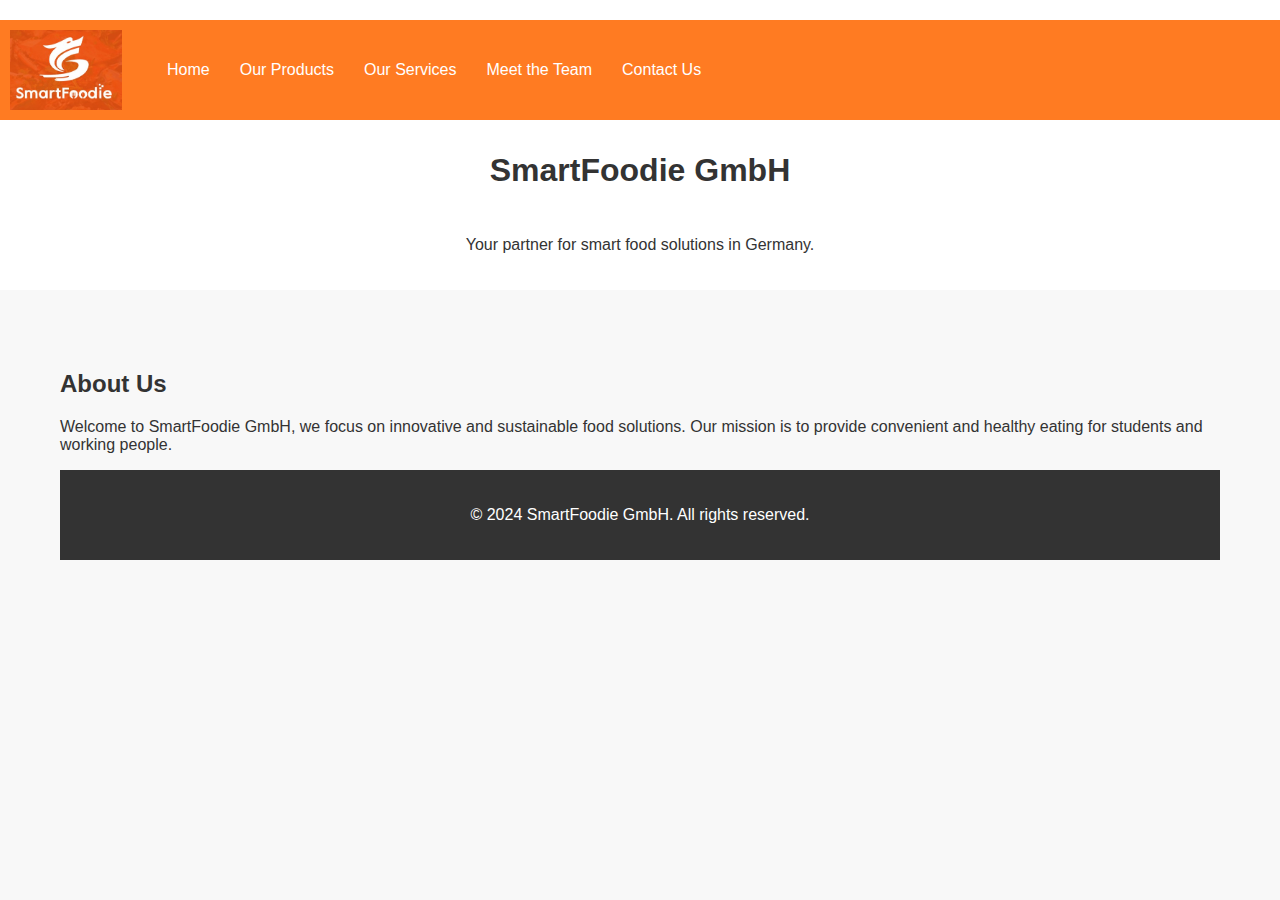
==== about.html @ 8eecd0f3 "Add files via upload" ====
<!DOCTYPE html>
<html lang="en">
<head>
    <meta charset="UTF-8">
    <meta name="viewport" content="width=device-width, initial-scale=1.0">
    <title>About Us - Smart Foodie GmbH</title>
    <link rel="stylesheet" href="styles.css">
</head>
<body>
    <header>
        <nav class="navbar">
            <a href="index.html" class="logo-link">
                <img src="logo/sf/SF.jpg" alt="Smart Foodie GmbH Logo" class="logo">
            </a>
            <div class="nav-links">
                <a href="index.html">Home</a>
                <a href="about.html">Our Products</a>
                <a href="services.html">Our Services</a>
                <a href="team.html">Meet the Team</a>
                <a href="contact.html">Contact Us</a>
            </div>
        </nav>
        <h1>SmartFoodie GmbH</h1>
        <p>Your partner for smart food solutions in Germany.</p>
    </header>

    <div class="container">
        
        <section>
            <h2>About Us</h2>
            <p>Welcome to SmartFoodie GmbH, we focus on innovative and sustainable food solutions. Our mission is to provide convenient and healthy eating for students and working people.</p>
        </section>
        
        <footer>
            <p>&copy; 2024 SmartFoodie GmbH. All rights reserved.</p>
        </footer>
    </div>
</body>
</html>
---- styles.css ----
body {
    font-family: Arial, sans-serif;
    margin: 0;
    padding: 0;
    background-color: #f8f8f8;
    color: #333;
}
.container {
    width: 100%;
    max-width: 1200px;
    margin: 0 auto;
    padding: 20px;
    box-sizing: border-box;
}
header, footer {
    margin-bottom: 40px;
}
header {
    text-align: center;
    padding: 20px 0;
    background-color: white;
    color: #333;
    position: relative;
}
header h1 {
    margin: 0;
    font-size: 2em;
    height: 100px;
    display: flex;
    align-items: center;
    justify-content: center;
}
footer {
    text-align: center;
    padding: 20px 0;
    background-color: #333;
    color: white;
}
a {
    color: white;
    text-decoration: none;
    font-size: 1em;
}
.navbar {
    display: flex;
    align-items: center;
    justify-content: flex-start;
    background-color: #ff7b22;
    padding: 0;
    flex-wrap: wrap;
}
.logo-link {
    display: flex;
    align-items: center;
    margin-right: 20px;
}
.logo {
    height: 80px;
    width: auto;
    padding: 10px;
}
.nav-links {
    display: flex;
    align-items: center;
    justify-content: center;
    flex-wrap: wrap;
}
.nav-links a {
    color: white;
    padding: 10px 15px;
    text-decoration: none;
    font-size: 1em;
}
.nav-links a:hover {
    background-color: #333;
    color: white;
}
#about, #contact {
    margin-bottom: 40px;
}

.about-images {
    display: flex;
    justify-content: center;
    gap: 20px; /* 图片之间的间距 */
    margin-bottom: 20px;
}
.about-image {
    width: 30%; /* 每张图片占据 30% 的宽度 */
    height: auto;
}

@media (max-width: 768px) {
    .navbar {
        flex-direction: column;
        align-items: flex-start;
    }
    .nav-links {
        flex-direction: column;
        width: 100%;
    }
    .nav-links a {
        padding: 10px;
        text-align: center;
        width: 100%;
    }
    header h1 {
        font-size: 1.5em;
        height: 80px;
    }
}
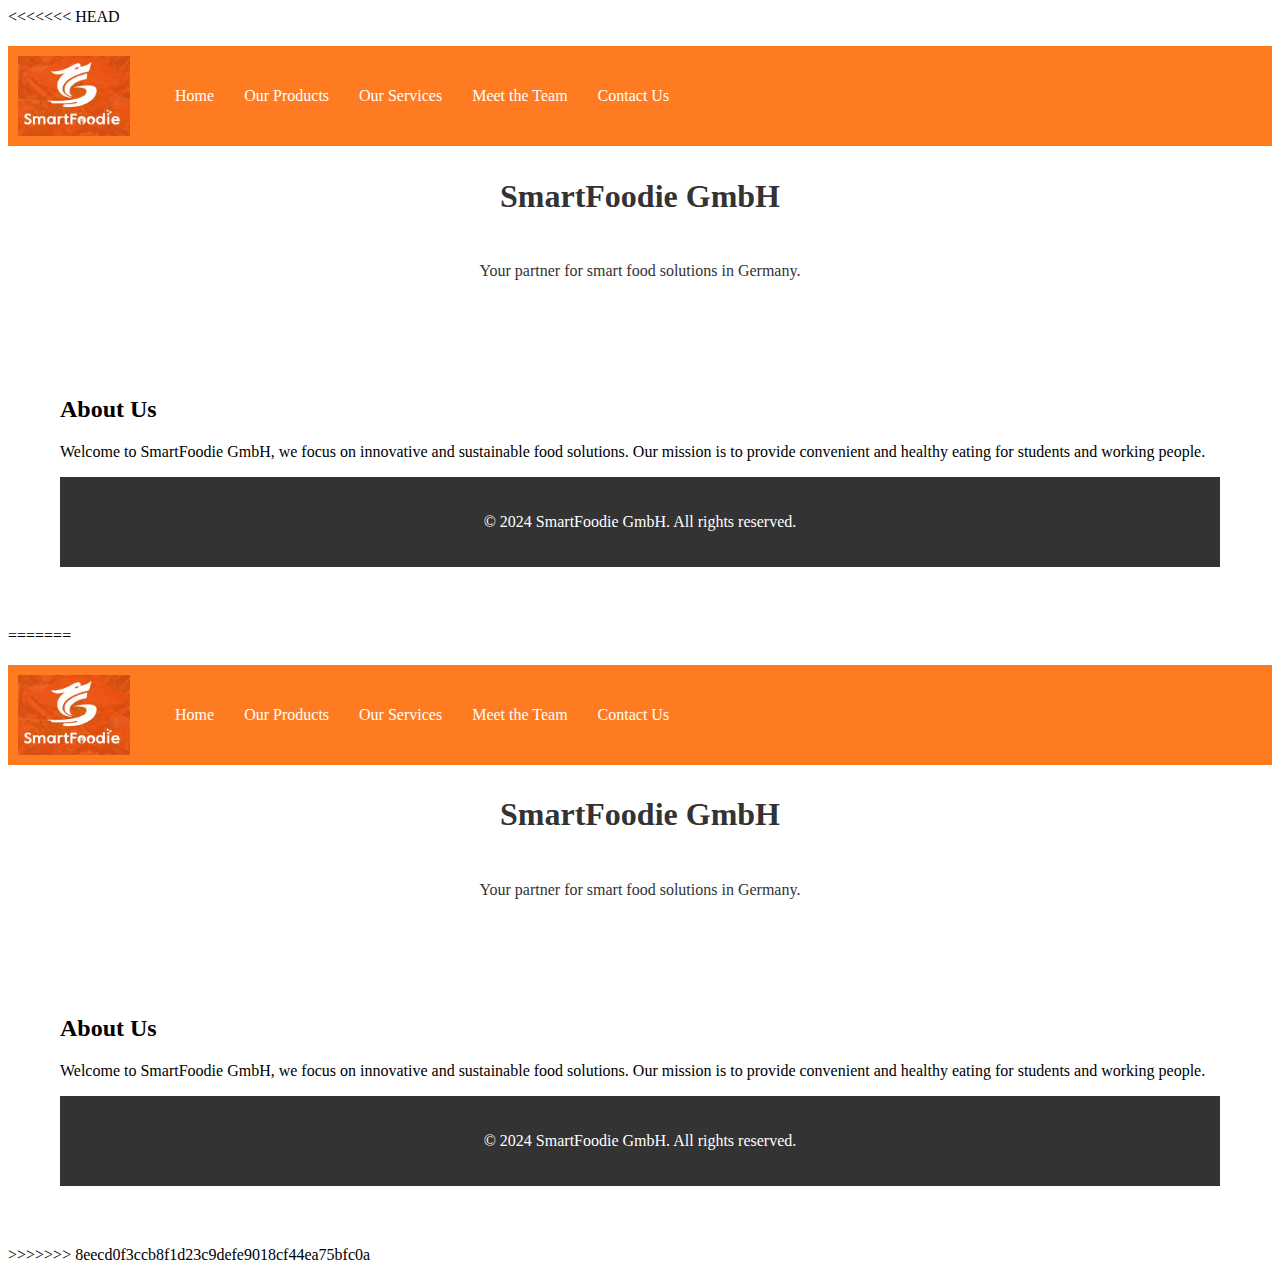
==== commit b048aab5: "Resolve merge conflicts" ====
--- a/about.html
+++ b/about.html
@@ -1,39 +1,81 @@
-<!DOCTYPE html>
-<html lang="en">
-<head>
-    <meta charset="UTF-8">
-    <meta name="viewport" content="width=device-width, initial-scale=1.0">
-    <title>About Us - Smart Foodie GmbH</title>
-    <link rel="stylesheet" href="styles.css">
-</head>
-<body>
-    <header>
-        <nav class="navbar">
-            <a href="index.html" class="logo-link">
-                <img src="logo/sf/SF.jpg" alt="Smart Foodie GmbH Logo" class="logo">
-            </a>
-            <div class="nav-links">
-                <a href="index.html">Home</a>
-                <a href="about.html">Our Products</a>
-                <a href="services.html">Our Services</a>
-                <a href="team.html">Meet the Team</a>
-                <a href="contact.html">Contact Us</a>
-            </div>
-        </nav>
-        <h1>SmartFoodie GmbH</h1>
-        <p>Your partner for smart food solutions in Germany.</p>
-    </header>
-
-    <div class="container">
-        
-        <section>
-            <h2>About Us</h2>
-            <p>Welcome to SmartFoodie GmbH, we focus on innovative and sustainable food solutions. Our mission is to provide convenient and healthy eating for students and working people.</p>
-        </section>
-        
-        <footer>
-            <p>&copy; 2024 SmartFoodie GmbH. All rights reserved.</p>
-        </footer>
-    </div>
-</body>
-</html>
+<<<<<<< HEAD
+<!DOCTYPE html>
+<html lang="en">
+<head>
+    <meta charset="UTF-8">
+    <meta name="viewport" content="width=device-width, initial-scale=1.0">
+    <title>About Us - Smart Foodie GmbH</title>
+    <link rel="stylesheet" href="styles.css">
+</head>
+<body>
+    <header>
+        <nav class="navbar">
+            <a href="index.html" class="logo-link">
+                <img src="logo/sf/SF.jpg" alt="Smart Foodie GmbH Logo" class="logo">
+            </a>
+            <div class="nav-links">
+                <a href="index.html">Home</a>
+                <a href="about.html">Our Products</a>
+                <a href="services.html">Our Services</a>
+                <a href="team.html">Meet the Team</a>
+                <a href="contact.html">Contact Us</a>
+            </div>
+        </nav>
+        <h1>SmartFoodie GmbH</h1>
+        <p>Your partner for smart food solutions in Germany.</p>
+    </header>
+
+    <div class="container">
+        
+        <section>
+            <h2>About Us</h2>
+            <p>Welcome to SmartFoodie GmbH, we focus on innovative and sustainable food solutions. Our mission is to provide convenient and healthy eating for students and working people.</p>
+        </section>
+        
+        <footer>
+            <p>&copy; 2024 SmartFoodie GmbH. All rights reserved.</p>
+        </footer>
+    </div>
+</body>
+</html>
+=======
+<!DOCTYPE html>
+<html lang="en">
+<head>
+    <meta charset="UTF-8">
+    <meta name="viewport" content="width=device-width, initial-scale=1.0">
+    <title>About Us - Smart Foodie GmbH</title>
+    <link rel="stylesheet" href="styles.css">
+</head>
+<body>
+    <header>
+        <nav class="navbar">
+            <a href="index.html" class="logo-link">
+                <img src="logo/sf/SF.jpg" alt="Smart Foodie GmbH Logo" class="logo">
+            </a>
+            <div class="nav-links">
+                <a href="index.html">Home</a>
+                <a href="about.html">Our Products</a>
+                <a href="services.html">Our Services</a>
+                <a href="team.html">Meet the Team</a>
+                <a href="contact.html">Contact Us</a>
+            </div>
+        </nav>
+        <h1>SmartFoodie GmbH</h1>
+        <p>Your partner for smart food solutions in Germany.</p>
+    </header>
+
+    <div class="container">
+        
+        <section>
+            <h2>About Us</h2>
+            <p>Welcome to SmartFoodie GmbH, we focus on innovative and sustainable food solutions. Our mission is to provide convenient and healthy eating for students and working people.</p>
+        </section>
+        
+        <footer>
+            <p>&copy; 2024 SmartFoodie GmbH. All rights reserved.</p>
+        </footer>
+    </div>
+</body>
+</html>
+>>>>>>> 8eecd0f3ccb8f1d23c9defe9018cf44ea75bfc0a
--- a/styles.css
+++ b/styles.css
@@ -1,111 +1,225 @@
-body {
-    font-family: Arial, sans-serif;
-    margin: 0;
-    padding: 0;
-    background-color: #f8f8f8;
-    color: #333;
-}
-.container {
-    width: 100%;
-    max-width: 1200px;
-    margin: 0 auto;
-    padding: 20px;
-    box-sizing: border-box;
-}
-header, footer {
-    margin-bottom: 40px;
-}
-header {
-    text-align: center;
-    padding: 20px 0;
-    background-color: white;
-    color: #333;
-    position: relative;
-}
-header h1 {
-    margin: 0;
-    font-size: 2em;
-    height: 100px;
-    display: flex;
-    align-items: center;
-    justify-content: center;
-}
-footer {
-    text-align: center;
-    padding: 20px 0;
-    background-color: #333;
-    color: white;
-}
-a {
-    color: white;
-    text-decoration: none;
-    font-size: 1em;
-}
-.navbar {
-    display: flex;
-    align-items: center;
-    justify-content: flex-start;
-    background-color: #ff7b22;
-    padding: 0;
-    flex-wrap: wrap;
-}
-.logo-link {
-    display: flex;
-    align-items: center;
-    margin-right: 20px;
-}
-.logo {
-    height: 80px;
-    width: auto;
-    padding: 10px;
-}
-.nav-links {
-    display: flex;
-    align-items: center;
-    justify-content: center;
-    flex-wrap: wrap;
-}
-.nav-links a {
-    color: white;
-    padding: 10px 15px;
-    text-decoration: none;
-    font-size: 1em;
-}
-.nav-links a:hover {
-    background-color: #333;
-    color: white;
-}
-#about, #contact {
-    margin-bottom: 40px;
-}
-
-.about-images {
-    display: flex;
-    justify-content: center;
-    gap: 20px; /* 图片之间的间距 */
-    margin-bottom: 20px;
-}
-.about-image {
-    width: 30%; /* 每张图片占据 30% 的宽度 */
-    height: auto;
-}
-
-@media (max-width: 768px) {
-    .navbar {
-        flex-direction: column;
-        align-items: flex-start;
-    }
-    .nav-links {
-        flex-direction: column;
-        width: 100%;
-    }
-    .nav-links a {
-        padding: 10px;
-        text-align: center;
-        width: 100%;
-    }
-    header h1 {
-        font-size: 1.5em;
-        height: 80px;
-    }
-}
+<<<<<<< HEAD
+body {
+    font-family: Arial, sans-serif;
+    margin: 0;
+    padding: 0;
+    background-color: #f8f8f8;
+    color: #333;
+}
+.container {
+    width: 100%;
+    max-width: 1200px;
+    margin: 0 auto;
+    padding: 20px;
+    box-sizing: border-box;
+}
+header, footer {
+    margin-bottom: 40px;
+}
+header {
+    text-align: center;
+    padding: 20px 0;
+    background-color: white;
+    color: #333;
+    position: relative;
+}
+header h1 {
+    margin: 0;
+    font-size: 2em;
+    height: 100px;
+    display: flex;
+    align-items: center;
+    justify-content: center;
+}
+footer {
+    text-align: center;
+    padding: 20px 0;
+    background-color: #333;
+    color: white;
+}
+a {
+    color: white;
+    text-decoration: none;
+    font-size: 1em;
+}
+.navbar {
+    display: flex;
+    align-items: center;
+    justify-content: flex-start;
+    background-color: #ff7b22;
+    padding: 0;
+    flex-wrap: wrap;
+}
+.logo-link {
+    display: flex;
+    align-items: center;
+    margin-right: 20px;
+}
+.logo {
+    height: 80px;
+    width: auto;
+    padding: 10px;
+}
+.nav-links {
+    display: flex;
+    align-items: center;
+    justify-content: center;
+    flex-wrap: wrap;
+}
+.nav-links a {
+    color: white;
+    padding: 10px 15px;
+    text-decoration: none;
+    font-size: 1em;
+}
+.nav-links a:hover {
+    background-color: #333;
+    color: white;
+}
+#about, #contact {
+    margin-bottom: 40px;
+}
+
+.about-images {
+    display: flex;
+    justify-content: center;
+    gap: 20px; /* 图片之间的间距 */
+    margin-bottom: 20px;
+}
+.about-image {
+    width: 30%; /* 每张图片占据 30% 的宽度 */
+    height: auto;
+}
+
+@media (max-width: 768px) {
+    .navbar {
+        flex-direction: column;
+        align-items: flex-start;
+    }
+    .nav-links {
+        flex-direction: column;
+        width: 100%;
+    }
+    .nav-links a {
+        padding: 10px;
+        text-align: center;
+        width: 100%;
+    }
+    header h1 {
+        font-size: 1.5em;
+        height: 80px;
+    }
+}
+=======
+body {
+    font-family: Arial, sans-serif;
+    margin: 0;
+    padding: 0;
+    background-color: #f8f8f8;
+    color: #333;
+}
+.container {
+    width: 100%;
+    max-width: 1200px;
+    margin: 0 auto;
+    padding: 20px;
+    box-sizing: border-box;
+}
+header, footer {
+    margin-bottom: 40px;
+}
+header {
+    text-align: center;
+    padding: 20px 0;
+    background-color: white;
+    color: #333;
+    position: relative;
+}
+header h1 {
+    margin: 0;
+    font-size: 2em;
+    height: 100px;
+    display: flex;
+    align-items: center;
+    justify-content: center;
+}
+footer {
+    text-align: center;
+    padding: 20px 0;
+    background-color: #333;
+    color: white;
+}
+a {
+    color: white;
+    text-decoration: none;
+    font-size: 1em;
+}
+.navbar {
+    display: flex;
+    align-items: center;
+    justify-content: flex-start;
+    background-color: #ff7b22;
+    padding: 0;
+    flex-wrap: wrap;
+}
+.logo-link {
+    display: flex;
+    align-items: center;
+    margin-right: 20px;
+}
+.logo {
+    height: 80px;
+    width: auto;
+    padding: 10px;
+}
+.nav-links {
+    display: flex;
+    align-items: center;
+    justify-content: center;
+    flex-wrap: wrap;
+}
+.nav-links a {
+    color: white;
+    padding: 10px 15px;
+    text-decoration: none;
+    font-size: 1em;
+}
+.nav-links a:hover {
+    background-color: #333;
+    color: white;
+}
+#about, #contact {
+    margin-bottom: 40px;
+}
+
+.about-images {
+    display: flex;
+    justify-content: center;
+    gap: 20px; /* 图片之间的间距 */
+    margin-bottom: 20px;
+}
+.about-image {
+    width: 30%; /* 每张图片占据 30% 的宽度 */
+    height: auto;
+}
+
+@media (max-width: 768px) {
+    .navbar {
+        flex-direction: column;
+        align-items: flex-start;
+    }
+    .nav-links {
+        flex-direction: column;
+        width: 100%;
+    }
+    .nav-links a {
+        padding: 10px;
+        text-align: center;
+        width: 100%;
+    }
+    header h1 {
+        font-size: 1.5em;
+        height: 80px;
+    }
+}
+>>>>>>> 8eecd0f3ccb8f1d23c9defe9018cf44ea75bfc0a
--- a/styles.css
+++ b/styles.css
@@ -1,111 +1,225 @@
-body {
-    font-family: Arial, sans-serif;
-    margin: 0;
-    padding: 0;
-    background-color: #f8f8f8;
-    color: #333;
-}
-.container {
-    width: 100%;
-    max-width: 1200px;
-    margin: 0 auto;
-    padding: 20px;
-    box-sizing: border-box;
-}
-header, footer {
-    margin-bottom: 40px;
-}
-header {
-    text-align: center;
-    padding: 20px 0;
-    background-color: white;
-    color: #333;
-    position: relative;
-}
-header h1 {
-    margin: 0;
-    font-size: 2em;
-    height: 100px;
-    display: flex;
-    align-items: center;
-    justify-content: center;
-}
-footer {
-    text-align: center;
-    padding: 20px 0;
-    background-color: #333;
-    color: white;
-}
-a {
-    color: white;
-    text-decoration: none;
-    font-size: 1em;
-}
-.navbar {
-    display: flex;
-    align-items: center;
-    justify-content: flex-start;
-    background-color: #ff7b22;
-    padding: 0;
-    flex-wrap: wrap;
-}
-.logo-link {
-    display: flex;
-    align-items: center;
-    margin-right: 20px;
-}
-.logo {
-    height: 80px;
-    width: auto;
-    padding: 10px;
-}
-.nav-links {
-    display: flex;
-    align-items: center;
-    justify-content: center;
-    flex-wrap: wrap;
-}
-.nav-links a {
-    color: white;
-    padding: 10px 15px;
-    text-decoration: none;
-    font-size: 1em;
-}
-.nav-links a:hover {
-    background-color: #333;
-    color: white;
-}
-#about, #contact {
-    margin-bottom: 40px;
-}
-
-.about-images {
-    display: flex;
-    justify-content: center;
-    gap: 20px; /* 图片之间的间距 */
-    margin-bottom: 20px;
-}
-.about-image {
-    width: 30%; /* 每张图片占据 30% 的宽度 */
-    height: auto;
-}
-
-@media (max-width: 768px) {
-    .navbar {
-        flex-direction: column;
-        align-items: flex-start;
-    }
-    .nav-links {
-        flex-direction: column;
-        width: 100%;
-    }
-    .nav-links a {
-        padding: 10px;
-        text-align: center;
-        width: 100%;
-    }
-    header h1 {
-        font-size: 1.5em;
-        height: 80px;
-    }
-}
+<<<<<<< HEAD
+body {
+    font-family: Arial, sans-serif;
+    margin: 0;
+    padding: 0;
+    background-color: #f8f8f8;
+    color: #333;
+}
+.container {
+    width: 100%;
+    max-width: 1200px;
+    margin: 0 auto;
+    padding: 20px;
+    box-sizing: border-box;
+}
+header, footer {
+    margin-bottom: 40px;
+}
+header {
+    text-align: center;
+    padding: 20px 0;
+    background-color: white;
+    color: #333;
+    position: relative;
+}
+header h1 {
+    margin: 0;
+    font-size: 2em;
+    height: 100px;
+    display: flex;
+    align-items: center;
+    justify-content: center;
+}
+footer {
+    text-align: center;
+    padding: 20px 0;
+    background-color: #333;
+    color: white;
+}
+a {
+    color: white;
+    text-decoration: none;
+    font-size: 1em;
+}
+.navbar {
+    display: flex;
+    align-items: center;
+    justify-content: flex-start;
+    background-color: #ff7b22;
+    padding: 0;
+    flex-wrap: wrap;
+}
+.logo-link {
+    display: flex;
+    align-items: center;
+    margin-right: 20px;
+}
+.logo {
+    height: 80px;
+    width: auto;
+    padding: 10px;
+}
+.nav-links {
+    display: flex;
+    align-items: center;
+    justify-content: center;
+    flex-wrap: wrap;
+}
+.nav-links a {
+    color: white;
+    padding: 10px 15px;
+    text-decoration: none;
+    font-size: 1em;
+}
+.nav-links a:hover {
+    background-color: #333;
+    color: white;
+}
+#about, #contact {
+    margin-bottom: 40px;
+}
+
+.about-images {
+    display: flex;
+    justify-content: center;
+    gap: 20px; /* 图片之间的间距 */
+    margin-bottom: 20px;
+}
+.about-image {
+    width: 30%; /* 每张图片占据 30% 的宽度 */
+    height: auto;
+}
+
+@media (max-width: 768px) {
+    .navbar {
+        flex-direction: column;
+        align-items: flex-start;
+    }
+    .nav-links {
+        flex-direction: column;
+        width: 100%;
+    }
+    .nav-links a {
+        padding: 10px;
+        text-align: center;
+        width: 100%;
+    }
+    header h1 {
+        font-size: 1.5em;
+        height: 80px;
+    }
+}
+=======
+body {
+    font-family: Arial, sans-serif;
+    margin: 0;
+    padding: 0;
+    background-color: #f8f8f8;
+    color: #333;
+}
+.container {
+    width: 100%;
+    max-width: 1200px;
+    margin: 0 auto;
+    padding: 20px;
+    box-sizing: border-box;
+}
+header, footer {
+    margin-bottom: 40px;
+}
+header {
+    text-align: center;
+    padding: 20px 0;
+    background-color: white;
+    color: #333;
+    position: relative;
+}
+header h1 {
+    margin: 0;
+    font-size: 2em;
+    height: 100px;
+    display: flex;
+    align-items: center;
+    justify-content: center;
+}
+footer {
+    text-align: center;
+    padding: 20px 0;
+    background-color: #333;
+    color: white;
+}
+a {
+    color: white;
+    text-decoration: none;
+    font-size: 1em;
+}
+.navbar {
+    display: flex;
+    align-items: center;
+    justify-content: flex-start;
+    background-color: #ff7b22;
+    padding: 0;
+    flex-wrap: wrap;
+}
+.logo-link {
+    display: flex;
+    align-items: center;
+    margin-right: 20px;
+}
+.logo {
+    height: 80px;
+    width: auto;
+    padding: 10px;
+}
+.nav-links {
+    display: flex;
+    align-items: center;
+    justify-content: center;
+    flex-wrap: wrap;
+}
+.nav-links a {
+    color: white;
+    padding: 10px 15px;
+    text-decoration: none;
+    font-size: 1em;
+}
+.nav-links a:hover {
+    background-color: #333;
+    color: white;
+}
+#about, #contact {
+    margin-bottom: 40px;
+}
+
+.about-images {
+    display: flex;
+    justify-content: center;
+    gap: 20px; /* 图片之间的间距 */
+    margin-bottom: 20px;
+}
+.about-image {
+    width: 30%; /* 每张图片占据 30% 的宽度 */
+    height: auto;
+}
+
+@media (max-width: 768px) {
+    .navbar {
+        flex-direction: column;
+        align-items: flex-start;
+    }
+    .nav-links {
+        flex-direction: column;
+        width: 100%;
+    }
+    .nav-links a {
+        padding: 10px;
+        text-align: center;
+        width: 100%;
+    }
+    header h1 {
+        font-size: 1.5em;
+        height: 80px;
+    }
+}
+>>>>>>> 8eecd0f3ccb8f1d23c9defe9018cf44ea75bfc0a
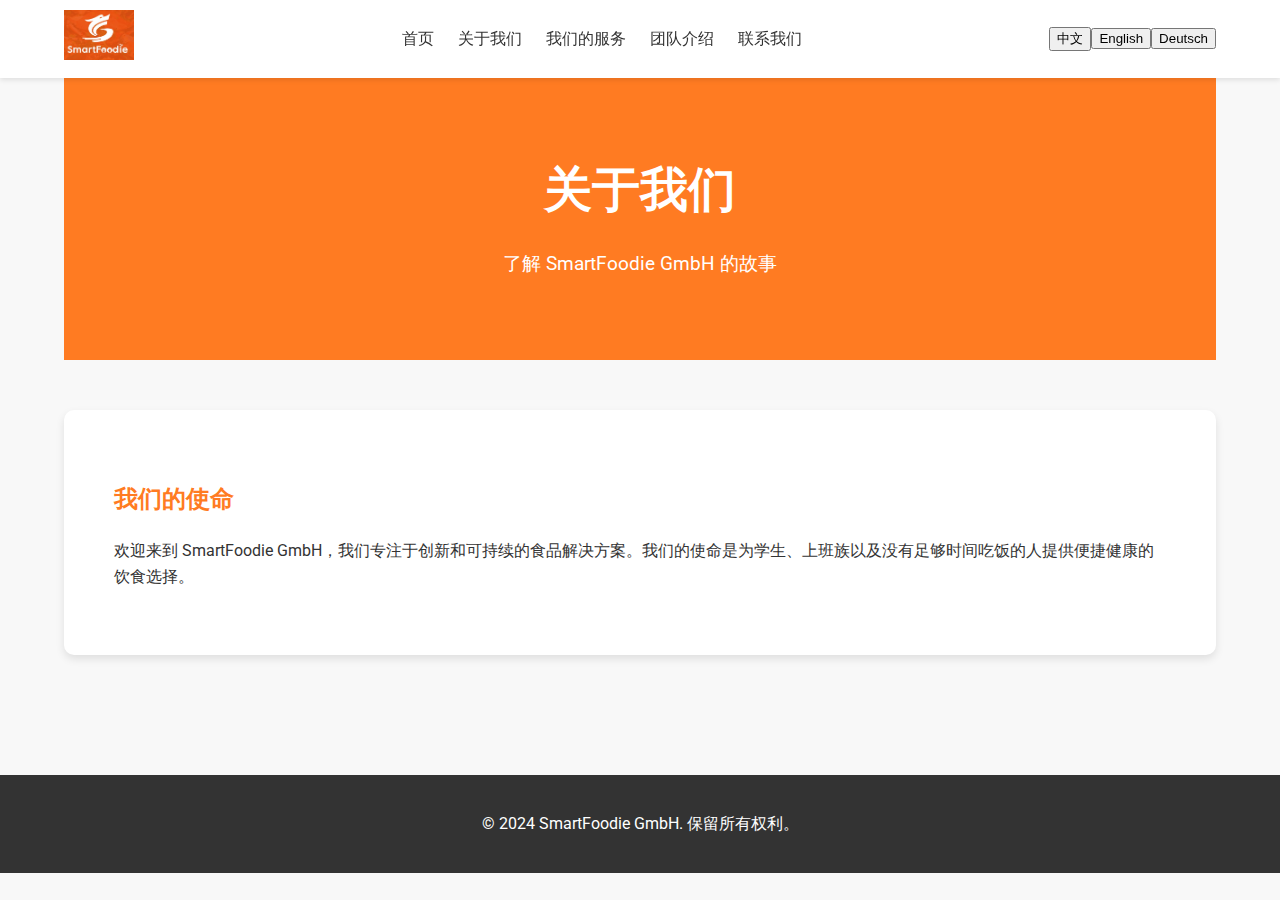
==== commit d2dc6d06: "fix head problem" ====
--- a/about.html
+++ b/about.html
@@ -1,11 +1,11 @@
-<<<<<<< HEAD
 <!DOCTYPE html>
 <html lang="en">
 <head>
     <meta charset="UTF-8">
     <meta name="viewport" content="width=device-width, initial-scale=1.0">
-    <title>About Us - Smart Foodie GmbH</title>
+    <title data-lang-zh="关于我们 - Smart Foodie GmbH" data-lang-en="About Us - Smart Foodie GmbH" data-lang-de="Über uns - Smart Foodie GmbH">关于我们 - Smart Foodie GmbH</title>
     <link rel="stylesheet" href="styles.css">
+    <link href="https://fonts.googleapis.com/css2?family=Roboto:wght@300;400;700&display=swap" rel="stylesheet">
 </head>
 <body>
     <header>
@@ -14,68 +14,40 @@
                 <img src="logo/sf/SF.jpg" alt="Smart Foodie GmbH Logo" class="logo">
             </a>
             <div class="nav-links">
-                <a href="index.html">Home</a>
-                <a href="about.html">Our Products</a>
-                <a href="services.html">Our Services</a>
-                <a href="team.html">Meet the Team</a>
-                <a href="contact.html">Contact Us</a>
+                <a href="index.html" data-lang-zh="首页" data-lang-en="Home" data-lang-de="Startseite">首页</a>
+                <a href="about.html" data-lang-zh="关于我们" data-lang-en="About Us" data-lang-de="Über uns">关于我们</a>
+                <a href="services.html" data-lang-zh="我们的服务" data-lang-en="Our Services" data-lang-de="Unsere Dienstleistungen">我们的服务</a>
+                <a href="team.html" data-lang-zh="团队介绍" data-lang-en="Meet the Team" data-lang-de="Unser Team">团队介绍</a>
+                <a href="contact.html" data-lang-zh="联系我们" data-lang-en="Contact Us" data-lang-de="Kontakt">联系我们</a>
+            </div>
+            <div class="language-switcher">
+                <button onclick="changeLanguage('zh')">中文</button>
+                <button onclick="changeLanguage('en')">English</button>
+                <button onclick="changeLanguage('de')">Deutsch</button>
             </div>
         </nav>
-        <h1>SmartFoodie GmbH</h1>
-        <p>Your partner for smart food solutions in Germany.</p>
     </header>
 
-    <div class="container">
-        
-        <section>
-            <h2>About Us</h2>
-            <p>Welcome to SmartFoodie GmbH, we focus on innovative and sustainable food solutions. Our mission is to provide convenient and healthy eating for students and working people.</p>
+    <main class="container">
+        <section class="hero">
+            <h1 data-lang-zh="关于我们" data-lang-en="About Us" data-lang-de="Über uns">关于我们</h1>
+            <p class="tagline" data-lang-zh="了解 SmartFoodie GmbH 的故事" data-lang-en="Learn about SmartFoodie GmbH's story" data-lang-de="Erfahren Sie die Geschichte von SmartFoodie GmbH">了解 SmartFoodie GmbH 的故事</p>
         </section>
-        
-        <footer>
-            <p>&copy; 2024 SmartFoodie GmbH. All rights reserved.</p>
-        </footer>
-    </div>
+
+        <section class="about-section">
+            <h2 data-lang-zh="我们的使命" data-lang-en="Our Mission" data-lang-de="Unsere Mission">我们的使命</h2>
+            <p data-lang-zh="欢迎来到 SmartFoodie GmbH，我们专注于创新和可持续的食品解决方案。我们的使命是为学生、上班族以及没有足够时间吃饭的人提供便捷健康的饮食选择。" 
+               data-lang-en="Welcome to SmartFoodie GmbH, where we focus on innovative and sustainable food solutions. Our mission is to provide convenient and healthy eating options for students, working professionals, and those who don't have enough time to eat." 
+               data-lang-de="Willkommen bei SmartFoodie GmbH, wo wir uns auf innovative und nachhaltige Lebensmittellösungen konzentrieren. Unsere Mission ist es, bequeme und gesunde Essensmöglichkeiten für Studenten, Berufstätige und Menschen anzubieten, die nicht genug Zeit zum Essen haben.">
+                欢迎来到 SmartFoodie GmbH，我们专注于创新和可持续的食品解决方案。我们的使命是为学生、上班族以及没有足够时间吃饭的人提供便捷健康的饮食选择。
+            </p>
+        </section>
+    </main>
+
+    <footer>
+        <p data-lang-zh="&copy; 2024 SmartFoodie GmbH. 保留所有权利。" data-lang-en="&copy; 2024 SmartFoodie GmbH. All rights reserved." data-lang-de="&copy; 2024 SmartFoodie GmbH. Alle Rechte vorbehalten.">&copy; 2024 SmartFoodie GmbH. 保留所有权利。</p>
+    </footer>
+
+    <script src="script.js"></script>
 </body>
-</html>
-=======
-<!DOCTYPE html>
-<html lang="en">
-<head>
-    <meta charset="UTF-8">
-    <meta name="viewport" content="width=device-width, initial-scale=1.0">
-    <title>About Us - Smart Foodie GmbH</title>
-    <link rel="stylesheet" href="styles.css">
-</head>
-<body>
-    <header>
-        <nav class="navbar">
-            <a href="index.html" class="logo-link">
-                <img src="logo/sf/SF.jpg" alt="Smart Foodie GmbH Logo" class="logo">
-            </a>
-            <div class="nav-links">
-                <a href="index.html">Home</a>
-                <a href="about.html">Our Products</a>
-                <a href="services.html">Our Services</a>
-                <a href="team.html">Meet the Team</a>
-                <a href="contact.html">Contact Us</a>
-            </div>
-        </nav>
-        <h1>SmartFoodie GmbH</h1>
-        <p>Your partner for smart food solutions in Germany.</p>
-    </header>
-
-    <div class="container">
-        
-        <section>
-            <h2>About Us</h2>
-            <p>Welcome to SmartFoodie GmbH, we focus on innovative and sustainable food solutions. Our mission is to provide convenient and healthy eating for students and working people.</p>
-        </section>
-        
-        <footer>
-            <p>&copy; 2024 SmartFoodie GmbH. All rights reserved.</p>
-        </footer>
-    </div>
-</body>
-</html>
->>>>>>> 8eecd0f3ccb8f1d23c9defe9018cf44ea75bfc0a
+</html>--- a/styles.css
+++ b/styles.css
@@ -1,225 +1,259 @@
-<<<<<<< HEAD
 body {
-    font-family: Arial, sans-serif;
+    font-family: 'Roboto', Arial, sans-serif;
     margin: 0;
     padding: 0;
     background-color: #f8f8f8;
     color: #333;
-}
+    line-height: 1.6;
+}
+
 .container {
-    width: 100%;
+    width: 90%;
     max-width: 1200px;
     margin: 0 auto;
     padding: 20px;
-    box-sizing: border-box;
-}
-header, footer {
-    margin-bottom: 40px;
-}
+}
+
 header {
+    background-color: #ffffff;
+    box-shadow: 0 2px 5px rgba(0,0,0,0.1);
+    position: fixed;
+    width: 100%;
+    top: 0;
+    z-index: 1000;
+}
+
+.navbar {
+    display: flex;
+    justify-content: space-between;
+    align-items: center;
+    padding: 10px 5%;
+}
+
+.logo {
+    height: 50px;
+    width: auto;
+}
+
+.nav-links a {
+    color: #333;
+    text-decoration: none;
+    margin-left: 20px;
+    font-weight: 500;
+    transition: color 0.3s ease;
+}
+
+.nav-links a:hover {
+    color: #ff7b22;
+}
+
+.hero {
+    text-align: center;
+    padding: 100px 0 50px;
+    background-color: #ff7b22;
+    color: white;
+}
+
+.hero h1 {
+    font-size: 3em;
+    margin-bottom: 20px;
+}
+
+.tagline {
+    font-size: 1.2em;
+    margin-bottom: 30px;
+}
+
+.cta-button {
+    display: inline-block;
+    padding: 10px 20px;
+    background-color: white;
+    color: #ff7b22;
+    text-decoration: none;
+    border-radius: 5px;
+    font-weight: bold;
+    transition: background-color 0.3s ease, color 0.3s ease;
+}
+
+.cta-button:hover {
+    background-color: #333;
+    color: white;
+}
+
+.image-gallery {
+    margin: 50px 0;
+}
+
+.about-images {
+    display: flex;
+    justify-content: space-between;
+    gap: 20px;
+}
+
+.about-image {
+    width: 30%;
+    border-radius: 10px;
+    box-shadow: 0 4px 8px rgba(0,0,0,0.1);
+    transition: transform 0.3s ease;
+}
+
+.about-image:hover {
+    transform: scale(1.05);
+}
+
+.about-section, .contact-section {
+    background-color: white;
+    padding: 50px;
+    margin: 50px 0;
+    border-radius: 10px;
+    box-shadow: 0 4px 8px rgba(0,0,0,0.1);
+}
+
+h2 {
+    color: #ff7b22;
+    margin-bottom: 20px;
+}
+
+footer {
+    background-color: #333;
+    color: white;
     text-align: center;
     padding: 20px 0;
-    background-color: white;
-    color: #333;
+    margin-top: 50px;
+}
+
+.services-section, .team-section {
+    background-color: white;
+    padding: 50px;
+    margin: 50px 0;
+    border-radius: 10px;
+    box-shadow: 0 4px 8px rgba(0,0,0,0.1);
+}
+
+.services-section ul {
+    list-style-type: none;
+    padding: 0;
+}
+
+.services-section li {
+    margin-bottom: 10px;
+    padding-left: 20px;
     position: relative;
 }
-header h1 {
-    margin: 0;
-    font-size: 2em;
-    height: 100px;
-    display: flex;
-    align-items: center;
-    justify-content: center;
-}
-footer {
-    text-align: center;
-    padding: 20px 0;
-    background-color: #333;
-    color: white;
-}
-a {
-    color: white;
-    text-decoration: none;
-    font-size: 1em;
-}
-.navbar {
-    display: flex;
-    align-items: center;
-    justify-content: flex-start;
-    background-color: #ff7b22;
-    padding: 0;
-    flex-wrap: wrap;
-}
-.logo-link {
-    display: flex;
-    align-items: center;
-    margin-right: 20px;
-}
-.logo {
-    height: 80px;
-    width: auto;
-    padding: 10px;
-}
-.nav-links {
-    display: flex;
-    align-items: center;
-    justify-content: center;
-    flex-wrap: wrap;
-}
-.nav-links a {
-    color: white;
-    padding: 10px 15px;
-    text-decoration: none;
-    font-size: 1em;
-}
-.nav-links a:hover {
-    background-color: #333;
-    color: white;
-}
-#about, #contact {
-    margin-bottom: 40px;
-}
-
-.about-images {
-    display: flex;
-    justify-content: center;
-    gap: 20px; /* 图片之间的间距 */
-    margin-bottom: 20px;
-}
-.about-image {
-    width: 30%; /* 每张图片占据 30% 的宽度 */
-    height: auto;
+
+.services-section li:before {
+    content: "•";
+    color: #ff7b22;
+    font-weight: bold;
+    position: absolute;
+    left: 0;
+}
+
+.team-image img {
+    width: 100%;
+    border-radius: 10px;
+    box-shadow: 0 4px 8px rgba(0,0,0,0.1);
 }
 
 @media (max-width: 768px) {
     .navbar {
         flex-direction: column;
-        align-items: flex-start;
-    }
+    }
+    
     .nav-links {
+        margin-top: 20px;
+    }
+    
+    .nav-links a {
+        display: block;
+        margin: 10px 0;
+    }
+    
+    .about-images {
         flex-direction: column;
+    }
+    
+    .about-image {
         width: 100%;
-    }
-    .nav-links a {
-        padding: 10px;
-        text-align: center;
-        width: 100%;
-    }
-    header h1 {
-        font-size: 1.5em;
-        height: 80px;
-    }
-}
-=======
-body {
-    font-family: Arial, sans-serif;
-    margin: 0;
-    padding: 0;
-    background-color: #f8f8f8;
+        margin-bottom: 20px;
+    }
+}
+
+.language-switcher {
+    display: flex;
+    align-items: center;
+}
+
+.lang-btn {
+    background: none;
+    border: none;
     color: #333;
-}
-.container {
-    width: 100%;
-    max-width: 1200px;
-    margin: 0 auto;
-    padding: 20px;
-    box-sizing: border-box;
-}
-header, footer {
+    font-size: 14px;
+    cursor: pointer;
+    padding: 5px 10px;
+    margin: 0 2px;
+    transition: all 0.3s ease;
+    border-radius: 20px;
+}
+
+.lang-btn:hover, .lang-btn.active {
+    background-color: #ff7b22;
+    color: white;
+}
+
+@media (max-width: 768px) {
+    .language-switcher {
+        margin-top: 10px;
+    }
+}
+
+.team-members {
+    display: flex;
+    justify-content: space-around;
+    flex-wrap: wrap;
+    margin-top: 2rem;
+}
+
+.team-member {
+    text-align: center;
+    margin-bottom: 2rem;
+}
+
+.team-member img {
+    border-radius: 50%;
+    margin-bottom: 1rem;
+}
+
+.team-member h3 {
+    margin-bottom: 0.5rem;
+}
+
+.news-section {
+    background-color: white;
+    padding: 50px;
+    margin: 50px 0;
+    border-radius: 10px;
+    box-shadow: 0 4px 8px rgba(0,0,0,0.1);
+}
+
+.news-item {
     margin-bottom: 40px;
-}
-header {
-    text-align: center;
-    padding: 20px 0;
-    background-color: white;
-    color: #333;
-    position: relative;
-}
-header h1 {
-    margin: 0;
-    font-size: 2em;
-    height: 100px;
-    display: flex;
-    align-items: center;
-    justify-content: center;
-}
-footer {
-    text-align: center;
-    padding: 20px 0;
-    background-color: #333;
-    color: white;
-}
-a {
-    color: white;
-    text-decoration: none;
-    font-size: 1em;
-}
-.navbar {
-    display: flex;
-    align-items: center;
-    justify-content: flex-start;
-    background-color: #ff7b22;
-    padding: 0;
-    flex-wrap: wrap;
-}
-.logo-link {
-    display: flex;
-    align-items: center;
-    margin-right: 20px;
-}
-.logo {
-    height: 80px;
-    width: auto;
-    padding: 10px;
-}
-.nav-links {
-    display: flex;
-    align-items: center;
-    justify-content: center;
-    flex-wrap: wrap;
-}
-.nav-links a {
-    color: white;
-    padding: 10px 15px;
-    text-decoration: none;
-    font-size: 1em;
-}
-.nav-links a:hover {
-    background-color: #333;
-    color: white;
-}
-#about, #contact {
-    margin-bottom: 40px;
-}
-
-.about-images {
-    display: flex;
-    justify-content: center;
-    gap: 20px; /* 图片之间的间距 */
-    margin-bottom: 20px;
-}
-.about-image {
-    width: 30%; /* 每张图片占据 30% 的宽度 */
-    height: auto;
-}
-
-@media (max-width: 768px) {
-    .navbar {
-        flex-direction: column;
-        align-items: flex-start;
-    }
-    .nav-links {
-        flex-direction: column;
-        width: 100%;
-    }
-    .nav-links a {
-        padding: 10px;
-        text-align: center;
-        width: 100%;
-    }
-    header h1 {
-        font-size: 1.5em;
-        height: 80px;
-    }
-}
->>>>>>> 8eecd0f3ccb8f1d23c9defe9018cf44ea75bfc0a
+    border-bottom: 1px solid #eee;
+    padding-bottom: 20px;
+}
+
+.news-item:last-child {
+    border-bottom: none;
+    padding-bottom: 0;
+}
+
+.news-item h2 {
+    color: #ff7b22;
+    margin-bottom: 10px;
+}
+
+.news-date {
+    font-style: italic;
+    color: #888;
+    margin-bottom: 10px;
+}
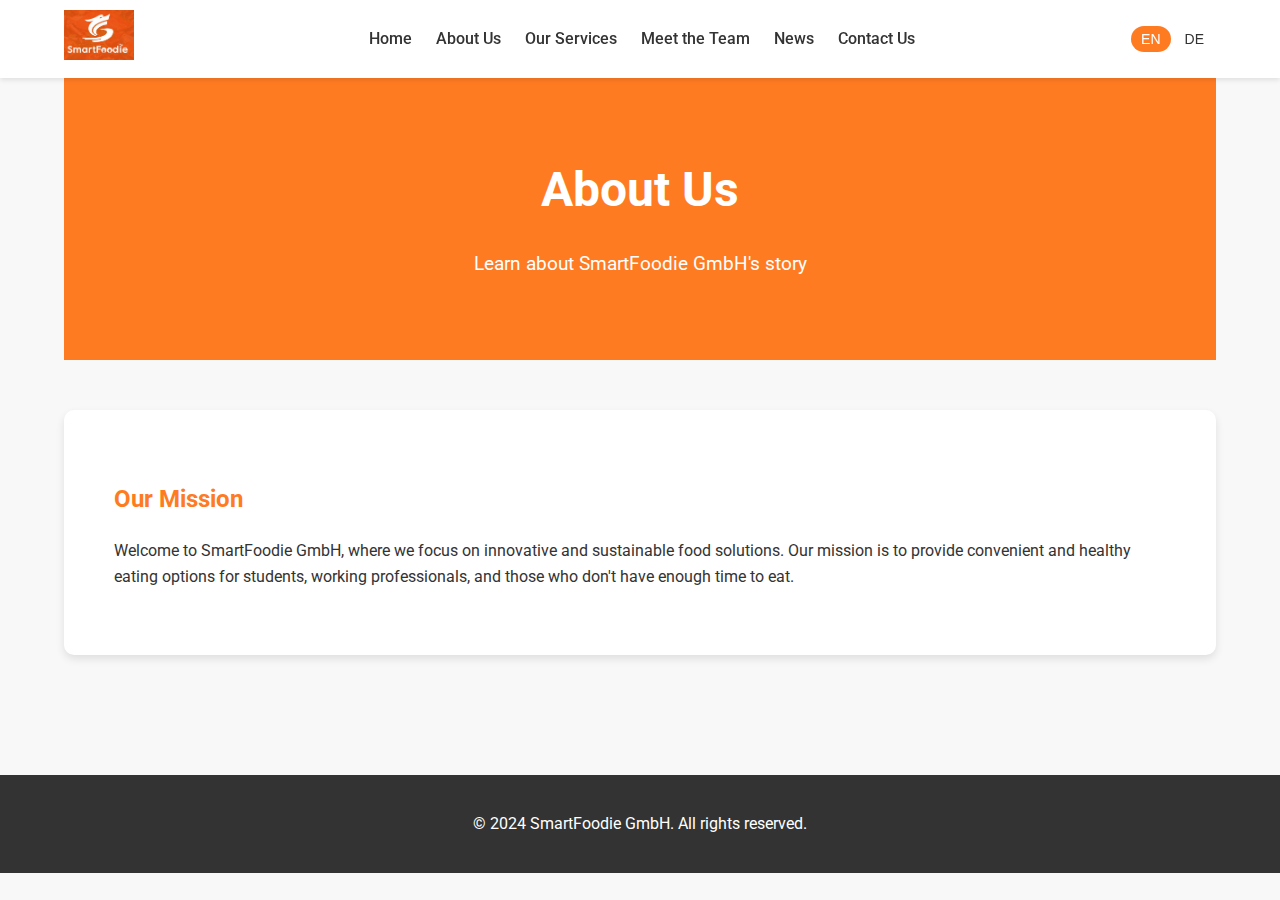
==== commit 539469e3: "fix chinese problem" ====
--- a/about.html
+++ b/about.html
@@ -3,7 +3,7 @@
 <head>
     <meta charset="UTF-8">
     <meta name="viewport" content="width=device-width, initial-scale=1.0">
-    <title data-lang-zh="关于我们 - Smart Foodie GmbH" data-lang-en="About Us - Smart Foodie GmbH" data-lang-de="Über uns - Smart Foodie GmbH">关于我们 - Smart Foodie GmbH</title>
+    <title data-lang-en="About Us - Smart Foodie GmbH" data-lang-de="Über uns - Smart Foodie GmbH">About Us - Smart Foodie GmbH</title>
     <link rel="stylesheet" href="styles.css">
     <link href="https://fonts.googleapis.com/css2?family=Roboto:wght@300;400;700&display=swap" rel="stylesheet">
 </head>
@@ -14,38 +14,37 @@
                 <img src="logo/sf/SF.jpg" alt="Smart Foodie GmbH Logo" class="logo">
             </a>
             <div class="nav-links">
-                <a href="index.html" data-lang-zh="首页" data-lang-en="Home" data-lang-de="Startseite">首页</a>
-                <a href="about.html" data-lang-zh="关于我们" data-lang-en="About Us" data-lang-de="Über uns">关于我们</a>
-                <a href="services.html" data-lang-zh="我们的服务" data-lang-en="Our Services" data-lang-de="Unsere Dienstleistungen">我们的服务</a>
-                <a href="team.html" data-lang-zh="团队介绍" data-lang-en="Meet the Team" data-lang-de="Unser Team">团队介绍</a>
-                <a href="contact.html" data-lang-zh="联系我们" data-lang-en="Contact Us" data-lang-de="Kontakt">联系我们</a>
+                <a href="index.html" data-lang-en="Home" data-lang-de="Startseite">Home</a>
+                <a href="about.html" data-lang-en="About Us" data-lang-de="Über uns">About Us</a>
+                <a href="services.html" data-lang-en="Our Services" data-lang-de="Unsere Dienstleistungen">Our Services</a>
+                <a href="team.html" data-lang-en="Meet the Team" data-lang-de="Unser Team">Meet the Team</a>
+                <a href="news.html" data-lang-en="News" data-lang-de="Neuigkeiten">News</a>
+                <a href="contact.html" data-lang-en="Contact Us" data-lang-de="Kontakt">Contact Us</a>
             </div>
             <div class="language-switcher">
-                <button onclick="changeLanguage('zh')">中文</button>
-                <button onclick="changeLanguage('en')">English</button>
-                <button onclick="changeLanguage('de')">Deutsch</button>
+                <button class="lang-btn" onclick="changeLanguage('en')">EN</button>
+                <button class="lang-btn" onclick="changeLanguage('de')">DE</button>
             </div>
         </nav>
     </header>
 
     <main class="container">
         <section class="hero">
-            <h1 data-lang-zh="关于我们" data-lang-en="About Us" data-lang-de="Über uns">关于我们</h1>
-            <p class="tagline" data-lang-zh="了解 SmartFoodie GmbH 的故事" data-lang-en="Learn about SmartFoodie GmbH's story" data-lang-de="Erfahren Sie die Geschichte von SmartFoodie GmbH">了解 SmartFoodie GmbH 的故事</p>
+            <h1 data-lang-en="About Us" data-lang-de="Über uns">About Us</h1>
+            <p class="tagline" data-lang-en="Learn about SmartFoodie GmbH's story" data-lang-de="Erfahren Sie die Geschichte von SmartFoodie GmbH">Learn about SmartFoodie GmbH's story</p>
         </section>
 
         <section class="about-section">
-            <h2 data-lang-zh="我们的使命" data-lang-en="Our Mission" data-lang-de="Unsere Mission">我们的使命</h2>
-            <p data-lang-zh="欢迎来到 SmartFoodie GmbH，我们专注于创新和可持续的食品解决方案。我们的使命是为学生、上班族以及没有足够时间吃饭的人提供便捷健康的饮食选择。" 
-               data-lang-en="Welcome to SmartFoodie GmbH, where we focus on innovative and sustainable food solutions. Our mission is to provide convenient and healthy eating options for students, working professionals, and those who don't have enough time to eat." 
+            <h2 data-lang-en="Our Mission" data-lang-de="Unsere Mission">Our Mission</h2>
+            <p data-lang-en="Welcome to SmartFoodie GmbH, where we focus on innovative and sustainable food solutions. Our mission is to provide convenient and healthy eating options for students, working professionals, and those who don't have enough time to eat." 
                data-lang-de="Willkommen bei SmartFoodie GmbH, wo wir uns auf innovative und nachhaltige Lebensmittellösungen konzentrieren. Unsere Mission ist es, bequeme und gesunde Essensmöglichkeiten für Studenten, Berufstätige und Menschen anzubieten, die nicht genug Zeit zum Essen haben.">
-                欢迎来到 SmartFoodie GmbH，我们专注于创新和可持续的食品解决方案。我们的使命是为学生、上班族以及没有足够时间吃饭的人提供便捷健康的饮食选择。
+                Welcome to SmartFoodie GmbH, where we focus on innovative and sustainable food solutions. Our mission is to provide convenient and healthy eating options for students, working professionals, and those who don't have enough time to eat.
             </p>
         </section>
     </main>
 
     <footer>
-        <p data-lang-zh="&copy; 2024 SmartFoodie GmbH. 保留所有权利。" data-lang-en="&copy; 2024 SmartFoodie GmbH. All rights reserved." data-lang-de="&copy; 2024 SmartFoodie GmbH. Alle Rechte vorbehalten.">&copy; 2024 SmartFoodie GmbH. 保留所有权利。</p>
+        <p data-lang-en="&copy; 2024 SmartFoodie GmbH. All rights reserved." data-lang-de="&copy; 2024 SmartFoodie GmbH. Alle Rechte vorbehalten.">&copy; 2024 SmartFoodie GmbH. All rights reserved.</p>
     </footer>
 
     <script src="script.js"></script>
